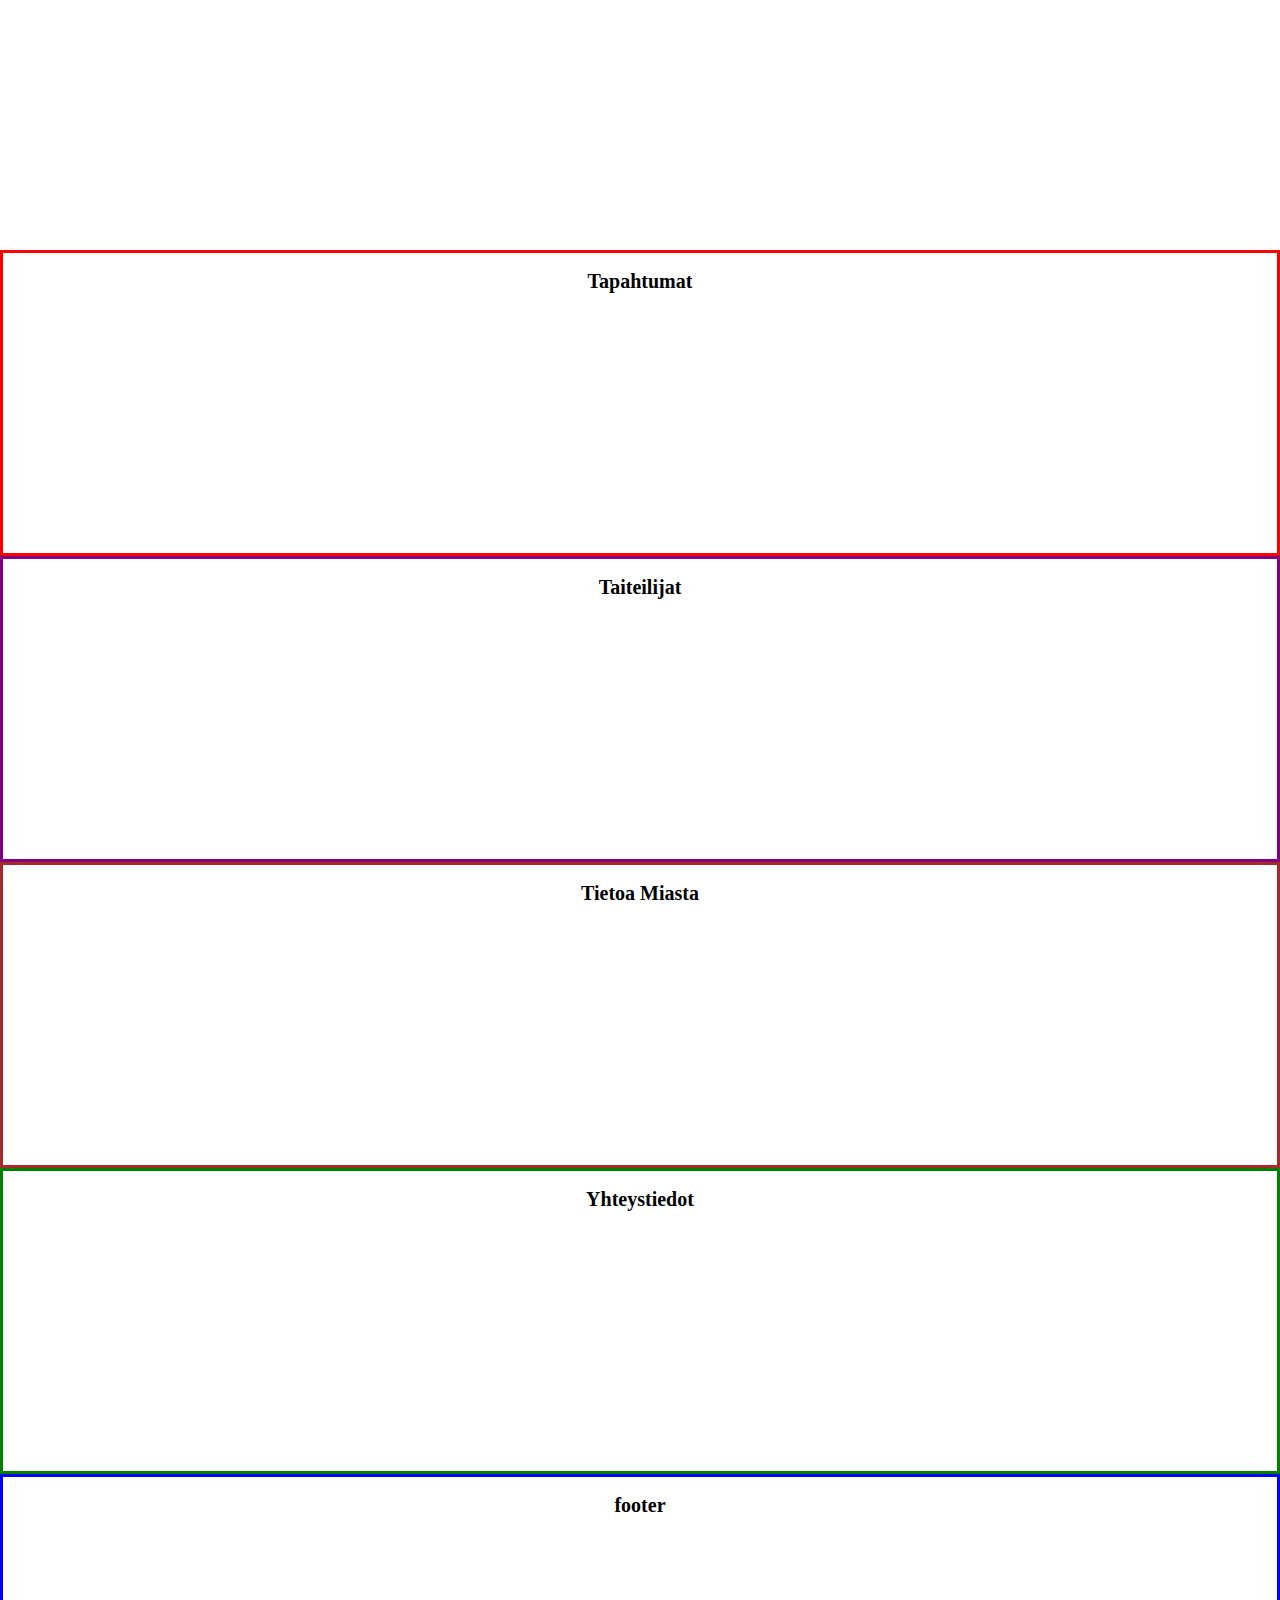
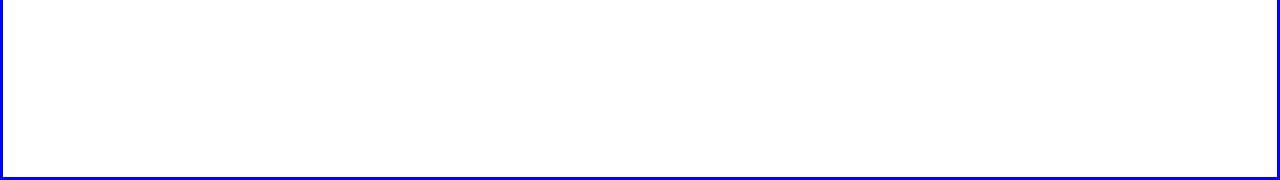
==== oma_pohja/index.html @ f4d6f828 "oma pohja" ====
<!-- ihan puhdasta kokeilua vain -->
<!-- toimiiko? t: Konsta-->
<!DOCTYPE html>
<html lang="fi">
    <head>
        <meta name="viewport" content="width=device-width, initial-scale=1">
        <!-- meta tagit -->
        <meta charset="UTF-8">
        <!--meta name="viewport" content="width=device-width, initial-scale=1, shrink-to-fit=no"-->
        
         <!-- yhditetään css tiedosto -->
        <link rel="stylesheet" href="style.css" type="text/css">

        <!-- mahdollistetaan kirjautuminen -->
        <script type="text/javascript" language="javascript" src="kirjautuminen.JS"></script>

        <!-- iconit -->
        <!--link href="https://unpkg.com/ionicons@4.2.0/dist/css/ionicons.min.css" rel="stylesheet"-->

        <title>Mia Maalaa</title>
    </head>
    <body id="body">
        <!-- navigointi background -->
        <div class="tausta">
            
            <!-- Navigointi -->
            <div class="navbar">
                <h1 class="otsikko fl-center">Mia Maalaa</h1>
                <ul class="nav fl-right">
                    <li class="menu" >
                        <a href="index.html">Koti</a>
                    </li>
                    <li class="menu">
                        <a href="#tapahtumat">Tapahtumat</a>
                    </li>
                    <li class="menu">
                        <a href="#taiteilijat">Taiteilijat</a>
                    </li>
                    <li class="menu">
                        <a href="#tietoa">Tietoa Miasta</a>
                    </li>
                    <li class="menu">
                        <a href="#yhteystiedot">Yhteystiedot</a>
                    </li>
                </ul>
            </div>        
            <!-- E N D Navigointi E N D -->           
        </div>
        <!-- E N D navigointi background-->

        <!-- TAPAHTUMAT -->
        <div class="tapahtumat" id="tapahtumat">
            <h2 class="valiotsikko">Tapahtumat</h2>
        </div>
        <!-- E N D TAPAHTUMAT E N D-->

        <!-- TAITEILIJAT -->
        <div class="taiteilijat" id="taiteilijat">
            <h2 class="valiotsikko">Taiteilijat</h2>

        </div>
        <!-- E N D TAITEILIJAT E N D -->

        <!-- TIETOA MIASTA -->
        <div class="tietoa" id="tietoa">
            <h2 class="valiotsikko">Tietoa Miasta</h2>
        </div>
        <!-- E N D TIETOA MIASTA E N D -->

        <!-- YHTEYSTIEDOT -->
        <div class="yhteystiedot" id="yhteystiedot">
            <h2 class="valiotsikko">Yhteystiedot</h2>
        </div>
        <!-- E N D YHTEYSTIEDOT E N D -->

        <!-- FOOTER -->
        <div class="footer">
            <h2 class="valiotsikko">footer</h2>
        </div>

        <!-- E N D Footer E N D -->
        
    </dody>
</html>
---- oma_pohja/style.css ----
#body {
    margin: 0;
}

/* NAVIGOINTI
------------------------------------------------------------*/

.tausta {
    background-image: url(kuvia/galleria.jpeg);
    background-repeat: no-repeat;
    background-size: 100% 100%;
    width: auto;
    max-width: 100%;
    height: 250px;
}

.otsikko {
    color: white;
    float: left;
    text-transform: uppercase;
}

.navbar {
    overflow: hidden;
    display: table;
}

.navbar a:hover:not(.active) {
    background-color: red;
    
}

.navbar ul {
    position: -webkit-sticky; /* safari */
    position: sticky;
    list-style-type: none;
    margin: 0px;
    padding: 0px;
    overflow: hidden;
    text-transform: uppercase;
}
.fl-center {
    text-align: center;
}
.fl-left{
    text-align: left;
}

.fl-right {
    text-align: right;
}

.navbar li {
    display:inline-block; 
    position:relative; 
    margin:0 15px 0 0; 
    padding:0;
}

 .navbar li a {
    display: block;
    font-size: 16px;
    color: white;
    padding: 14px 16px;
    text-decoration: none;
 }
 @media screen and (max-width: 600px) {
    .navbar, 
    ul.nav {float: none;}
  }


/* E N D NAVIGOINTI
-------------------------------------------------------------*/

/* TAPATHTUMA
-------------------------------------------------------------*/
.tapahtumat {
    height: 300px;
    width: auto;
    max-width: 100%;
    border: 3px solid red;
}

.valiotsikko {
    font-size: 20px;
    text-align: center;
}

/* E N D TAPAHTUMAT
--------------------------------------------------------------*/
/* TAITEILIJAT
-------------------------------------------------------------*/
.taiteilijat {
    height: 300px;
    width: auto;
    max-width: 100%;
    border: 3px solid purple;
}

.valiotsikko {
    font-size: 20px;
    text-align: center;
}

/* E N D TAITEILIJAT
--------------------------------------------------------------*/
/* TIETOA MIASTA
-------------------------------------------------------------*/
.tietoa {
    height: 300px;
    width: auto;
    max-width: 100%;
    border: 3px solid brown;
}

.valiotsikko {
    font-size: 20px;
    text-align: center;
}

/* E N D TIETOA MIASTA
--------------------------------------------------------------*/
/* YHTEYSTIEDOT
-------------------------------------------------------------*/
.yhteystiedot {
    height: 300px;
    width: auto;
    max-width: 100%;
    border: 3px solid green;
}

.valiotsikko {
    font-size: 20px;
    text-align: center;
}

/* E N D YHTEYSTIEDOT
--------------------------------------------------------------*/
/* FOOTER
-------------------------------------------------------------*/
.footer {
    height: 300px;
    width: auto;
    max-width: 100%;
    border: 3px solid blue;
}

/* E N D FOOTER
--------------------------------------------------------------*/
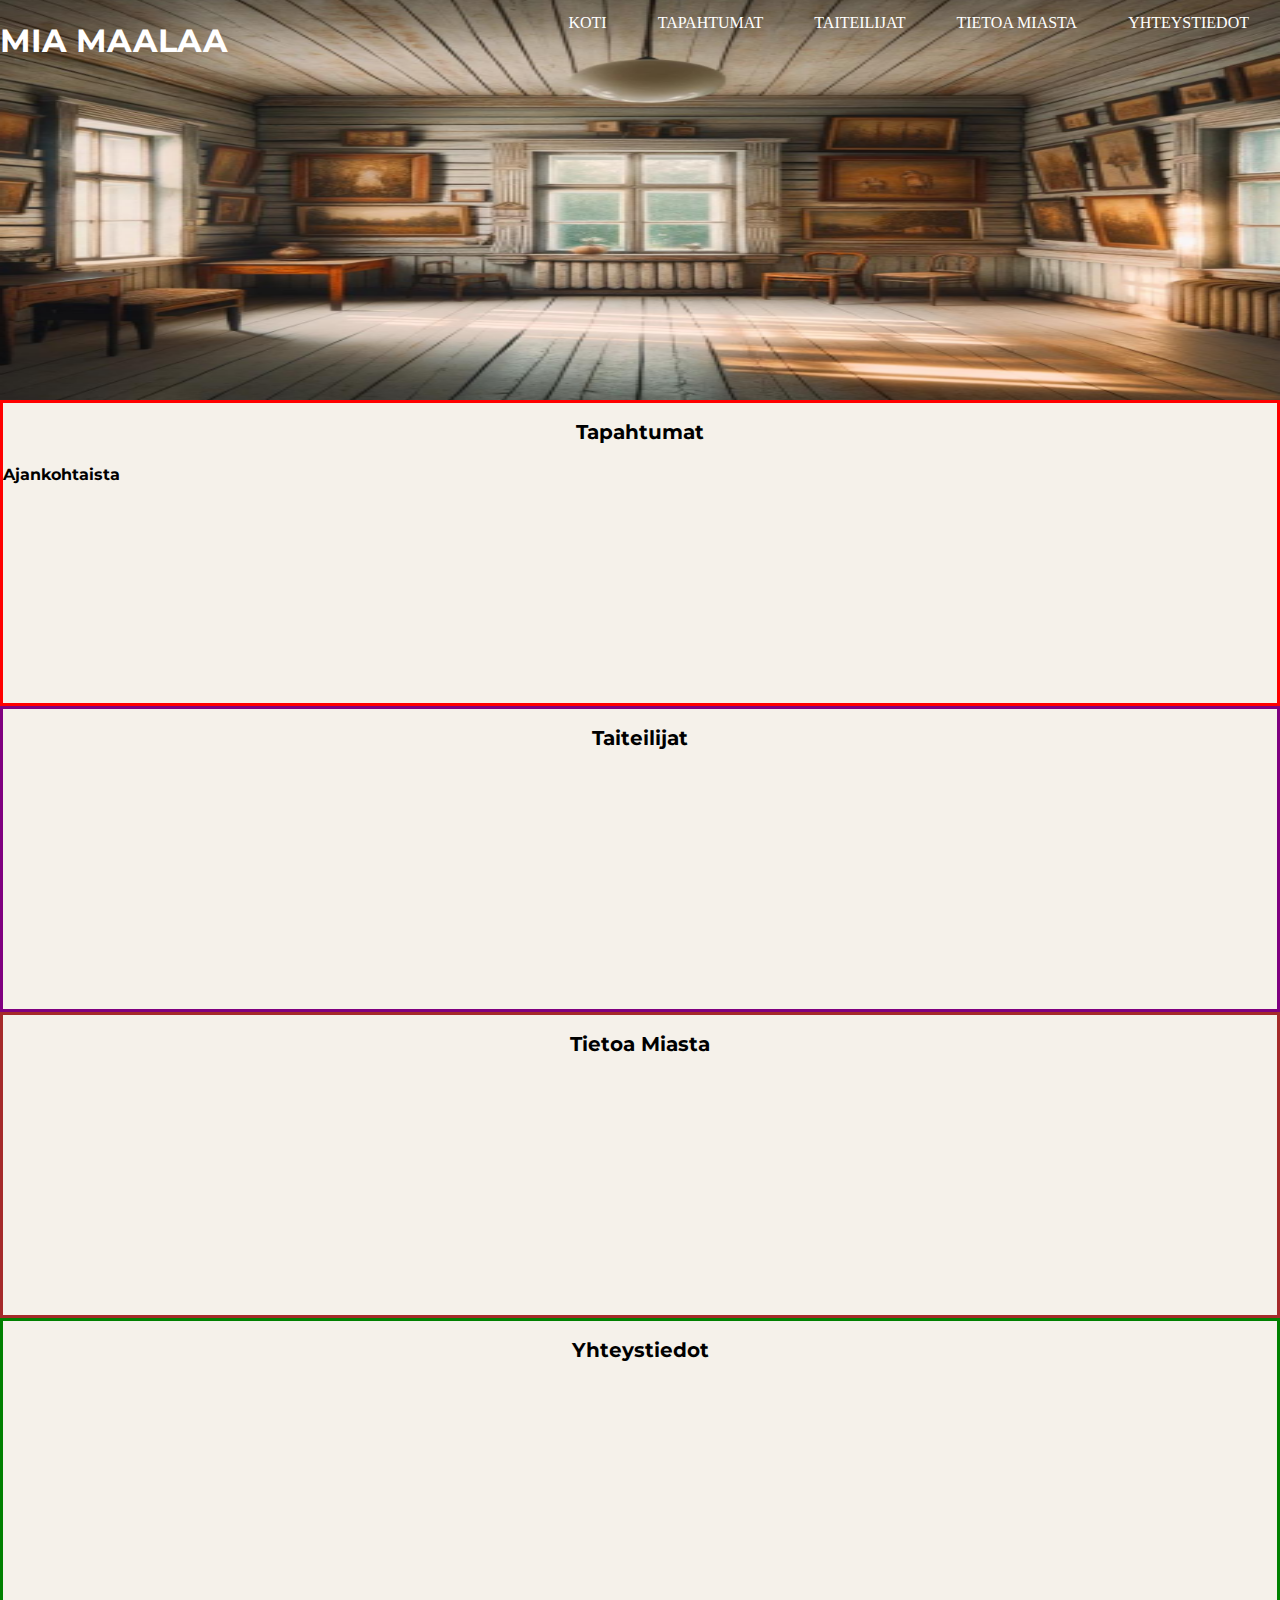
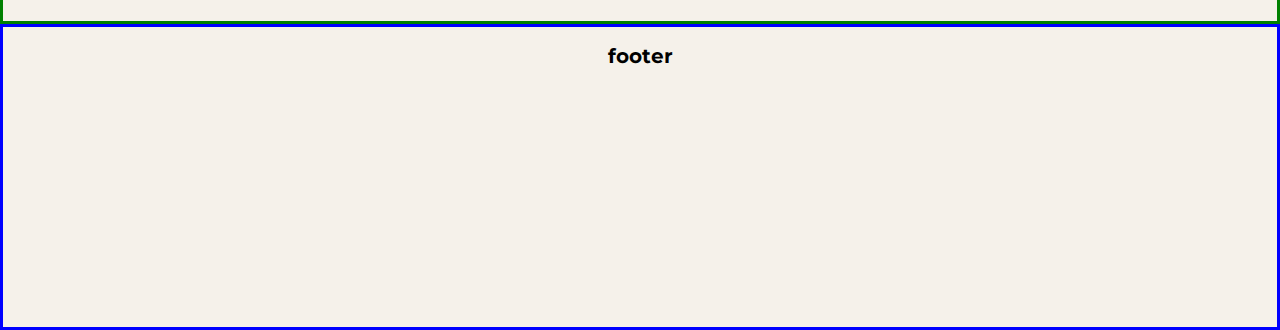
==== commit 212e7258: "fontit + väritys + navbar sijoittaminen" ====
--- a/oma_pohja/index.html
+++ b/oma_pohja/index.html
@@ -14,6 +14,9 @@
         <!-- mahdollistetaan kirjautuminen -->
         <script type="text/javascript" language="javascript" src="kirjautuminen.JS"></script>
 
+        <!-- FONTIT -->
+        <link href='https://fonts.googleapis.com/css?family=Montserrat' rel='stylesheet'>
+
         <!-- iconit -->
         <!--link href="https://unpkg.com/ionicons@4.2.0/dist/css/ionicons.min.css" rel="stylesheet"-->
 
@@ -24,8 +27,11 @@
         <div class="tausta">
             
             <!-- Navigointi -->
+            
             <div class="navbar">
-                <h1 class="otsikko fl-center">Mia Maalaa</h1>
+                <header class="logo fl-left">
+                    <h1 class="otsikko">Mia Maalaa</h1>
+                </header>
                 <ul class="nav fl-right">
                     <li class="menu" >
                         <a href="index.html">Koti</a>
@@ -51,6 +57,9 @@
         <!-- TAPAHTUMAT -->
         <div class="tapahtumat" id="tapahtumat">
             <h2 class="valiotsikko">Tapahtumat</h2>
+            <div>
+                <h4>Ajankohtaista</h4>
+            </div>
         </div>
         <!-- E N D TAPAHTUMAT E N D-->
 
--- a/oma_pohja/style.css
+++ b/oma_pohja/style.css
@@ -1,17 +1,28 @@
 #body {
     margin: 0;
+    background-color: #f5f1ea;
 }
+/* FONTIT */
+h1, h2, h3, h4, h5, h6 {
+    font-family: 'Montserrat', sans-serif;
+}
+p, a {
+    font-family: 'Merriweather', serif;
+}
+/* E N D FONTIT E N D */
+
+
 
 /* NAVIGOINTI
 ------------------------------------------------------------*/
 
 .tausta {
-    background-image: url(kuvia/galleria.jpeg);
+    background-image: url(kuvat/galleria6.png);
     background-repeat: no-repeat;
     background-size: 100% 100%;
     width: auto;
     max-width: 100%;
-    height: 250px;
+    height: 400px;
 }
 
 .otsikko {
@@ -23,6 +34,7 @@
 .navbar {
     overflow: hidden;
     display: table;
+    width: 100%;
 }
 
 .navbar a:hover:not(.active) {
@@ -49,6 +61,7 @@
 .fl-right {
     text-align: right;
 }
+
 
 .navbar li {
     display:inline-block; 
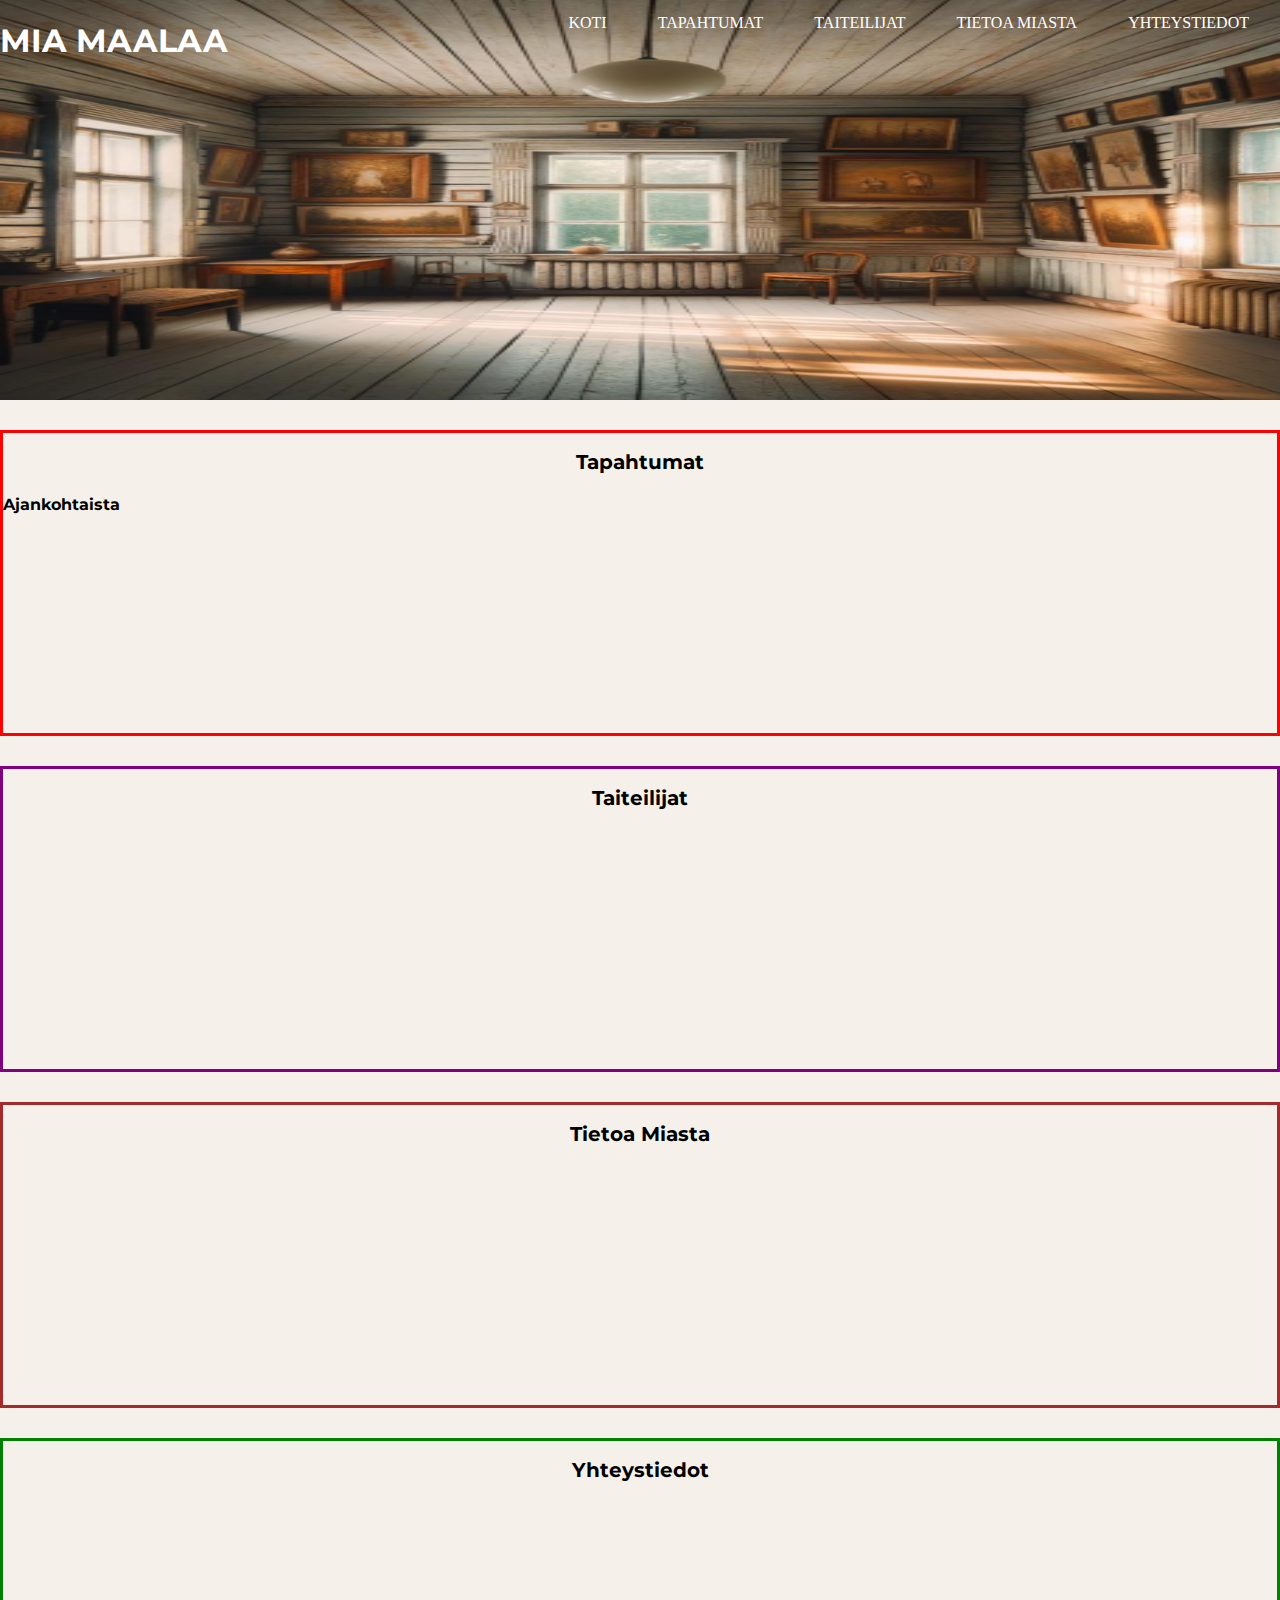
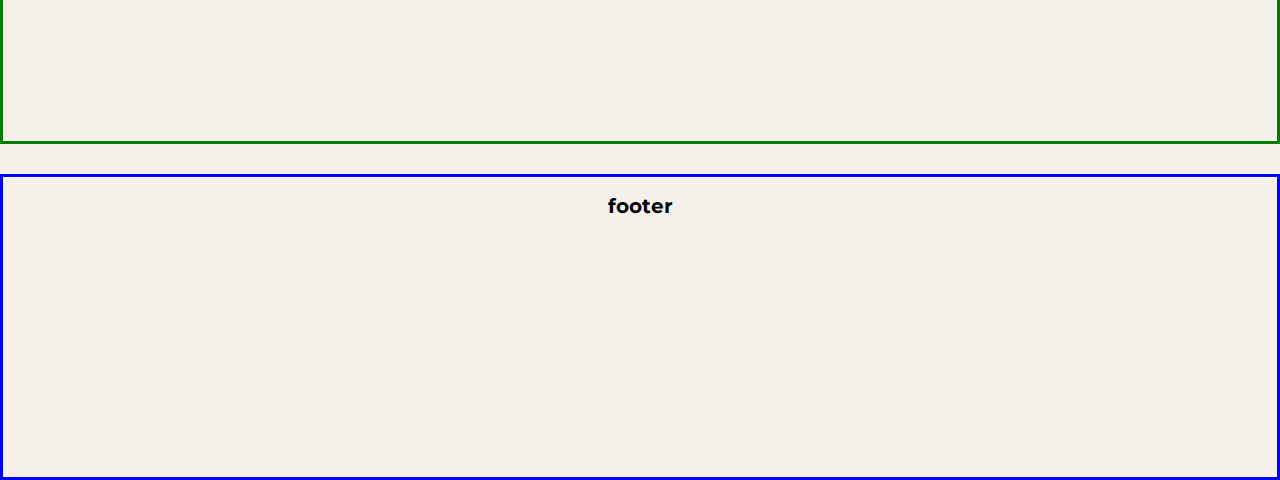
==== commit 79921ebb: "osiot eroteltu ja siistitty css" ====
--- a/oma_pohja/index.html
+++ b/oma_pohja/index.html
@@ -56,7 +56,9 @@
 
         <!-- TAPAHTUMAT -->
         <div class="tapahtumat" id="tapahtumat">
+            <div class="">
             <h2 class="valiotsikko">Tapahtumat</h2>
+            </div>
             <div>
                 <h4>Ajankohtaista</h4>
             </div>
@@ -65,27 +67,37 @@
 
         <!-- TAITEILIJAT -->
         <div class="taiteilijat" id="taiteilijat">
+            <div class="">
             <h2 class="valiotsikko">Taiteilijat</h2>
-
+            </div>
         </div>
         <!-- E N D TAITEILIJAT E N D -->
 
         <!-- TIETOA MIASTA -->
         <div class="tietoa" id="tietoa">
-            <h2 class="valiotsikko">Tietoa Miasta</h2>
+            <div class="">
+                <h2 class="valiotsikko">Tietoa Miasta</h2>
+            </div>
+            <div>
+
+            </div>
         </div>
         <!-- E N D TIETOA MIASTA E N D -->
 
         <!-- YHTEYSTIEDOT -->
         <div class="yhteystiedot" id="yhteystiedot">
-            <h2 class="valiotsikko">Yhteystiedot</h2>
+            <div class="">
+                <h2 class="valiotsikko">Yhteystiedot</h2>
+            </div>
         </div>
         <!-- E N D YHTEYSTIEDOT E N D -->
 
         <!-- FOOTER -->
-        <div class="footer">
-            <h2 class="valiotsikko">footer</h2>
-        </div>
+        <footer id="footer">
+            <div class="">
+                <h2 class="valiotsikko">footer</h2>
+            </div>
+        </footer>
 
         <!-- E N D Footer E N D -->
         
--- a/oma_pohja/style.css
+++ b/oma_pohja/style.css
@@ -37,11 +37,6 @@
     width: 100%;
 }
 
-.navbar a:hover:not(.active) {
-    background-color: red;
-    
-}
-
 .navbar ul {
     position: -webkit-sticky; /* safari */
     position: sticky;
@@ -51,6 +46,27 @@
     overflow: hidden;
     text-transform: uppercase;
 }
+
+.navbar li {
+    display:inline-block; 
+    position:relative; 
+    margin:0 15px 0 0; 
+    padding:0;
+}
+
+.navbar li a {
+    display: block;
+    font-size: 16px;
+    color: white;
+    padding: 14px 16px;
+    text-decoration: none;
+ }
+
+.navbar a:hover:not(.active) {
+    background-color: #6f4521;
+    
+}
+
 .fl-center {
     text-align: center;
 }
@@ -61,26 +77,10 @@
 .fl-right {
     text-align: right;
 }
-
-
-.navbar li {
-    display:inline-block; 
-    position:relative; 
-    margin:0 15px 0 0; 
-    padding:0;
+ 
+@media screen and (max-width: 600px) {
+    .navbar, ul.nav {float: none;}
 }
-
- .navbar li a {
-    display: block;
-    font-size: 16px;
-    color: white;
-    padding: 14px 16px;
-    text-decoration: none;
- }
- @media screen and (max-width: 600px) {
-    .navbar, 
-    ul.nav {float: none;}
-  }
 
 
 /* E N D NAVIGOINTI
@@ -93,6 +93,7 @@
     width: auto;
     max-width: 100%;
     border: 3px solid red;
+    margin-top: 30px;
 }
 
 .valiotsikko {
@@ -109,6 +110,7 @@
     width: auto;
     max-width: 100%;
     border: 3px solid purple;
+    margin-top: 30px;
 }
 
 .valiotsikko {
@@ -125,6 +127,7 @@
     width: auto;
     max-width: 100%;
     border: 3px solid brown;
+    margin-top: 30px;
 }
 
 .valiotsikko {
@@ -141,6 +144,7 @@
     width: auto;
     max-width: 100%;
     border: 3px solid green;
+    margin-top: 30px;
 }
 
 .valiotsikko {
@@ -152,11 +156,12 @@
 --------------------------------------------------------------*/
 /* FOOTER
 -------------------------------------------------------------*/
-.footer {
+#footer {
     height: 300px;
     width: auto;
     max-width: 100%;
     border: 3px solid blue;
+    margin-top: 30px;
 }
 
 /* E N D FOOTER
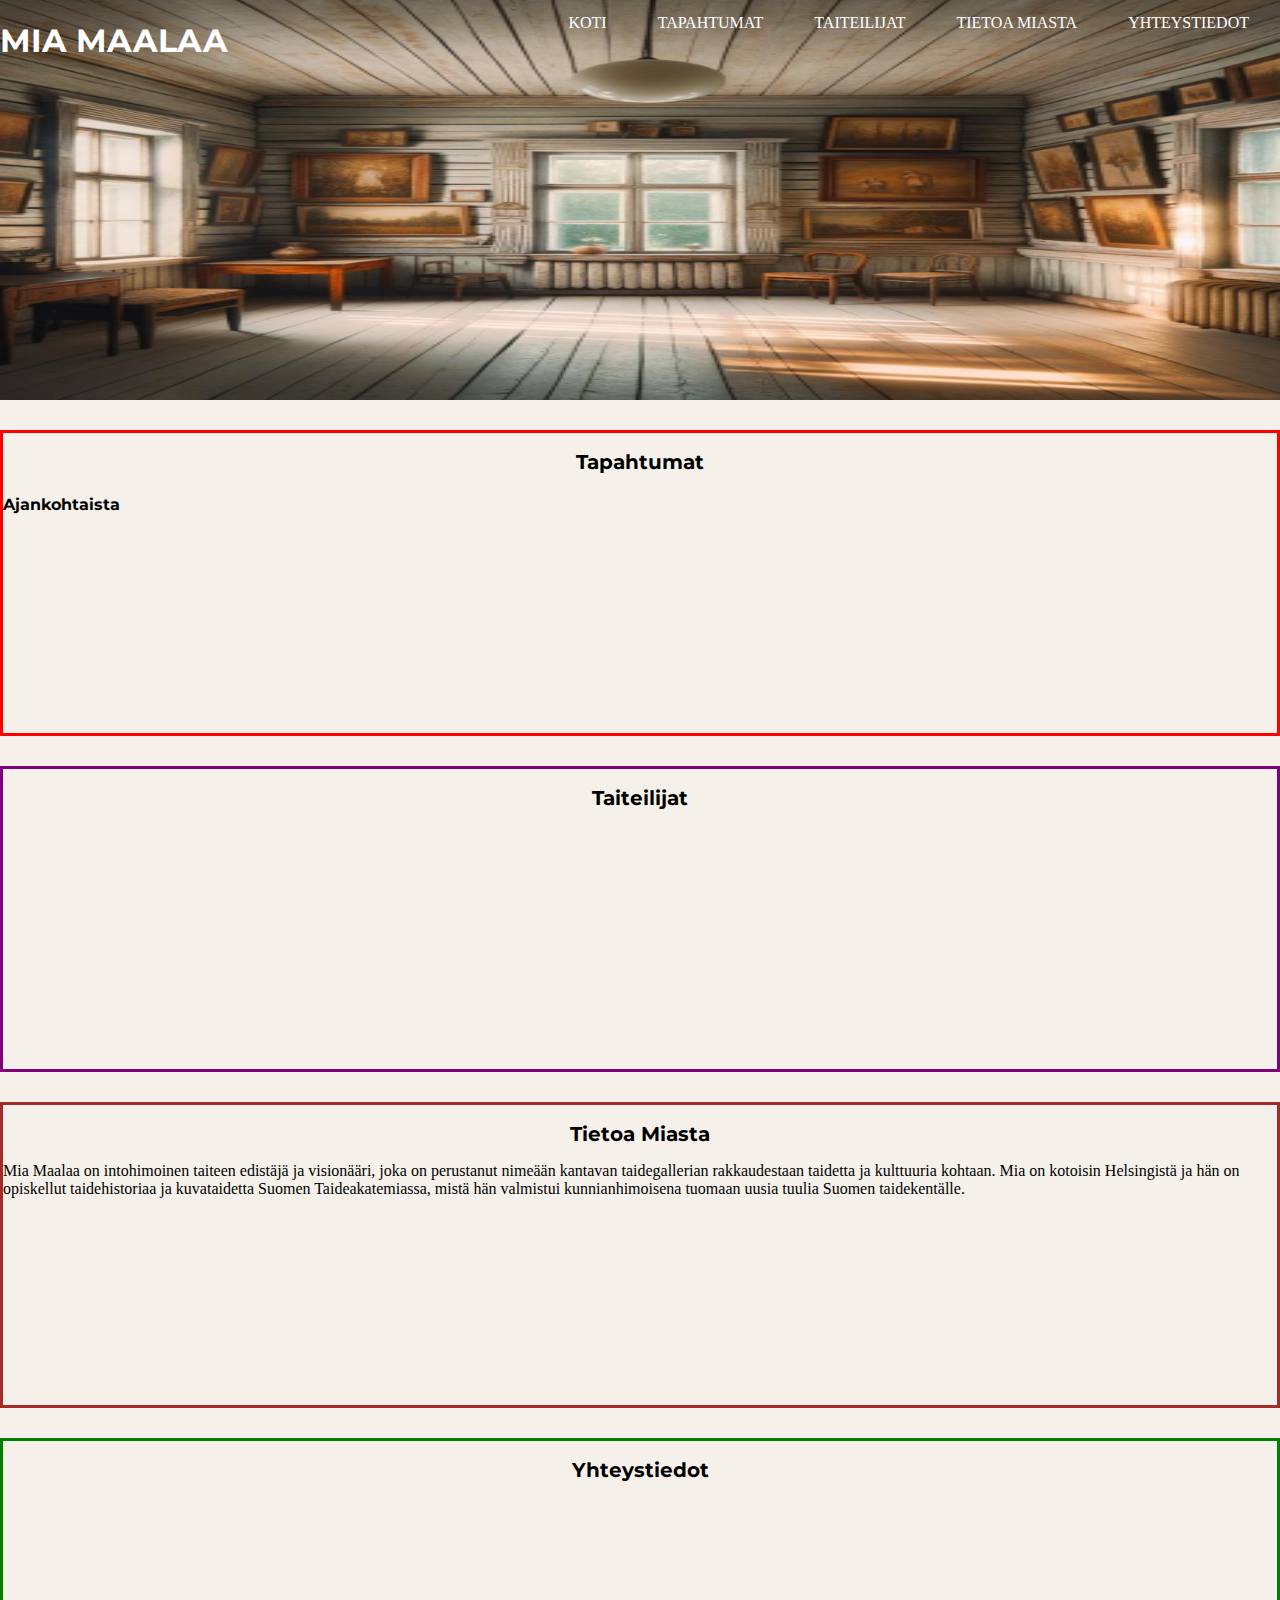
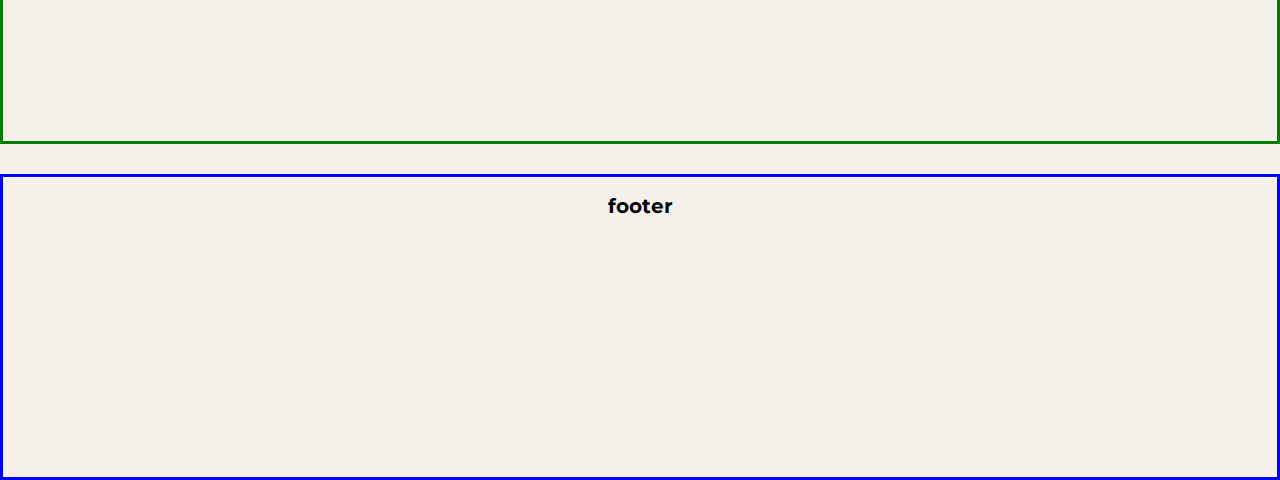
==== commit 3c633540: "tietoa mia maalaa osioon" ====
--- a/oma_pohja/index.html
+++ b/oma_pohja/index.html
@@ -78,8 +78,11 @@
             <div class="">
                 <h2 class="valiotsikko">Tietoa Miasta</h2>
             </div>
-            <div>
-
+            <div class="info">
+                <p>Mia Maalaa on intohimoinen taiteen edistäjä ja visionääri, 
+                    joka on perustanut nimeään kantavan taidegallerian rakkaudestaan taidetta ja kulttuuria kohtaan.
+                     Mia on kotoisin Helsingistä ja hän on opiskellut taidehistoriaa ja kuvataidetta Suomen Taideakatemiassa,
+                      mistä hän valmistui kunnianhimoisena tuomaan uusia tuulia Suomen taidekentälle.</p>
             </div>
         </div>
         <!-- E N D TIETOA MIASTA E N D -->
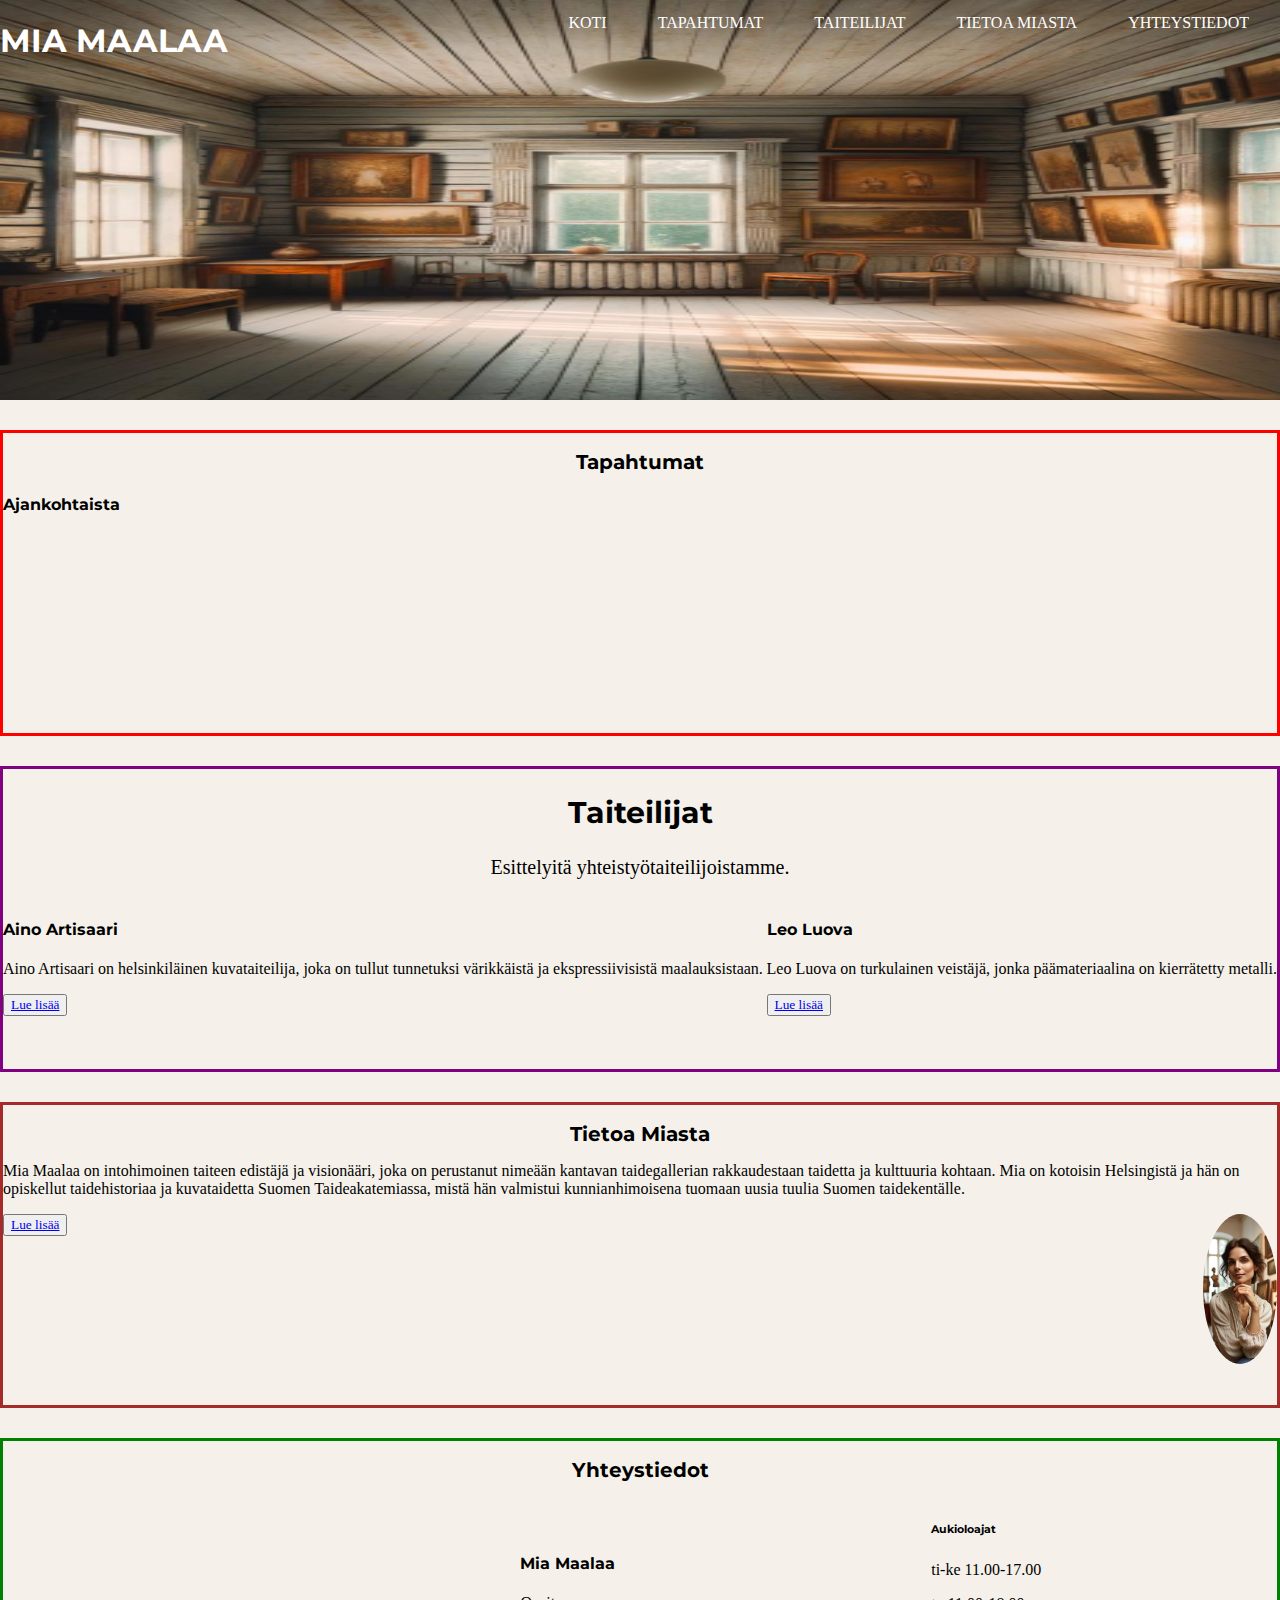
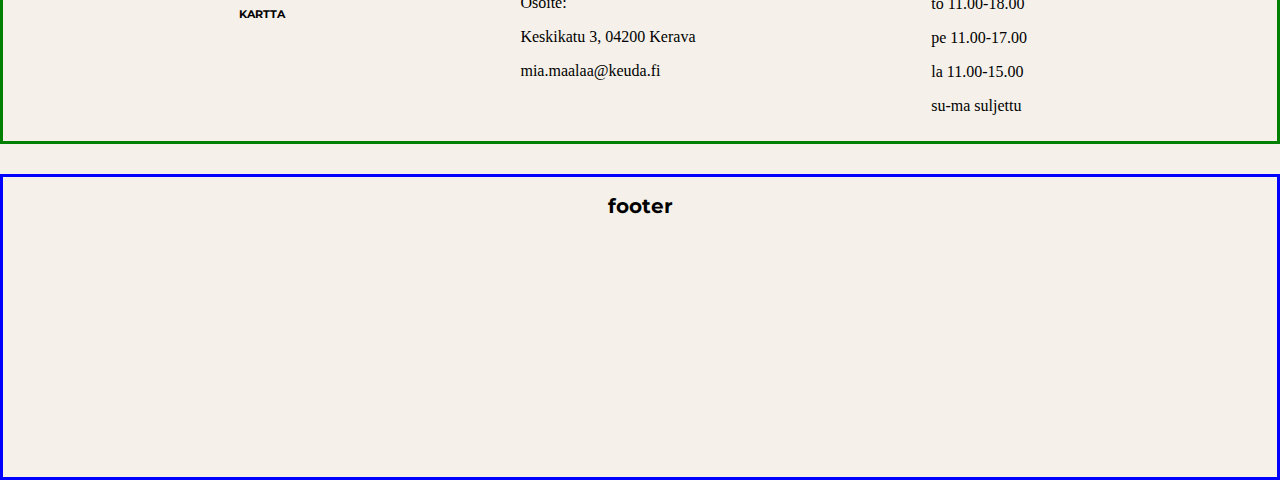
==== commit 7b6ed5e8: "taiteilijoiden lisäys + yhteystiedot" ====
--- a/oma_pohja/index.html
+++ b/oma_pohja/index.html
@@ -67,8 +67,29 @@
 
         <!-- TAITEILIJAT -->
         <div class="taiteilijat" id="taiteilijat">
-            <div class="">
-            <h2 class="valiotsikko">Taiteilijat</h2>
+            <div class="valiotsikko">
+                <h2 >Taiteilijat</h2>
+                <p>Esittelyitä yhteistyötaiteilijoistamme.</p>
+            </div>
+            <div class="taiteilija_vasen">
+                <div class="taiteilijan_nimi">
+                    <h4>Aino Artisaari</h4>
+                    <div class="taiteilijan_teksti">
+                        <p>Aino Artisaari on helsinkiläinen kuvataiteilija, 
+                            joka on tullut tunnetuksi värikkäistä ja ekspressiivisistä maalauksistaan.</p>
+                        <button><a href="aino.html" target="_blank">Lue lisää</a></button>    
+                    </div>
+                </div>
+            </div>
+            <div class="taiteilija_oikea">
+                <div class="taiteilijan_nimi">
+                    <h4>Leo Luova</h4>
+                    <div class="taiteilijan_teksti">
+                        <p> Leo Luova on turkulainen veistäjä, 
+                            jonka päämateriaalina on kierrätetty metalli.</p>
+                        <button><a href="leo.html" target="_blank">Lue lisää</a></button>    
+                    </div>
+                </div>
             </div>
         </div>
         <!-- E N D TAITEILIJAT E N D -->
@@ -77,12 +98,21 @@
         <div class="tietoa" id="tietoa">
             <div class="">
                 <h2 class="valiotsikko">Tietoa Miasta</h2>
-            </div>
-            <div class="info">
-                <p>Mia Maalaa on intohimoinen taiteen edistäjä ja visionääri, 
-                    joka on perustanut nimeään kantavan taidegallerian rakkaudestaan taidetta ja kulttuuria kohtaan.
-                     Mia on kotoisin Helsingistä ja hän on opiskellut taidehistoriaa ja kuvataidetta Suomen Taideakatemiassa,
-                      mistä hän valmistui kunnianhimoisena tuomaan uusia tuulia Suomen taidekentälle.</p>
+
+                <div class="info">
+                    <p>Mia Maalaa on intohimoinen taiteen edistäjä ja visionääri, 
+                        joka on perustanut nimeään kantavan taidegallerian rakkaudestaan taidetta ja kulttuuria kohtaan.
+                        Mia on kotoisin Helsingistä ja hän on opiskellut taidehistoriaa ja kuvataidetta Suomen Taideakatemiassa,
+                        mistä hän valmistui kunnianhimoisena tuomaan uusia tuulia Suomen taidekentälle.</p>
+
+                        <div >
+                            <img class="mia" src="kuvat/mia.png" alt="Kuva Miasta">
+
+                            <div class="btn mia_tietoa">
+                                <button type="submit"><a href="Mia.html" target="_blank">Lue lisää</a></button>
+                            </div>
+                        </div>
+                </div>
             </div>
         </div>
         <!-- E N D TIETOA MIASTA E N D -->
@@ -91,6 +121,25 @@
         <div class="yhteystiedot" id="yhteystiedot">
             <div class="">
                 <h2 class="valiotsikko">Yhteystiedot</h2>
+            </div>
+            <div class="jotain">
+                <div class="kartta">
+                    <h6>KARTTA</h6>
+                </div>
+                <div class="osoite">
+                    <h4>Mia Maalaa</h4>
+                    <p>Osoite:</p>
+                    <p>Keskikatu 3, 04200 Kerava</p>
+                    <p>mia.maalaa@keuda.fi</p>
+                </div>
+                <div class="aukioloajat">
+                    <h6>Aukioloajat</h6>
+                    <p>ti-ke 11.00-17.00</p>
+                    <p>to 11.00-18.00</p>
+                    <p>pe 11.00-17.00</p>
+                    <p>la 11.00-15.00</p>
+                    <p>su-ma suljettu</p>
+                </div>                    
             </div>
         </div>
         <!-- E N D YHTEYSTIEDOT E N D -->
--- a/oma_pohja/style.css
+++ b/oma_pohja/style.css
@@ -118,6 +118,14 @@
     text-align: center;
 }
 
+.taiteilija_vasen{
+    float: left;
+}
+
+.taiteilija_oikea {
+    float: right;
+}
+
 /* E N D TAITEILIJAT
 --------------------------------------------------------------*/
 /* TIETOA MIASTA
@@ -134,6 +142,14 @@
     font-size: 20px;
     text-align: center;
 }
+
+.mia {
+    height: 150px;
+    border-radius: 60%;
+    float: right;
+}
+
+
 
 /* E N D TIETOA MIASTA
 --------------------------------------------------------------*/
@@ -152,6 +168,12 @@
     text-align: center;
 }
 
+.jotain {
+    display: flex;
+    align-items: center;
+    flex-wrap: wrap;
+    justify-content: space-evenly;
+}
 /* E N D YHTEYSTIEDOT
 --------------------------------------------------------------*/
 /* FOOTER
